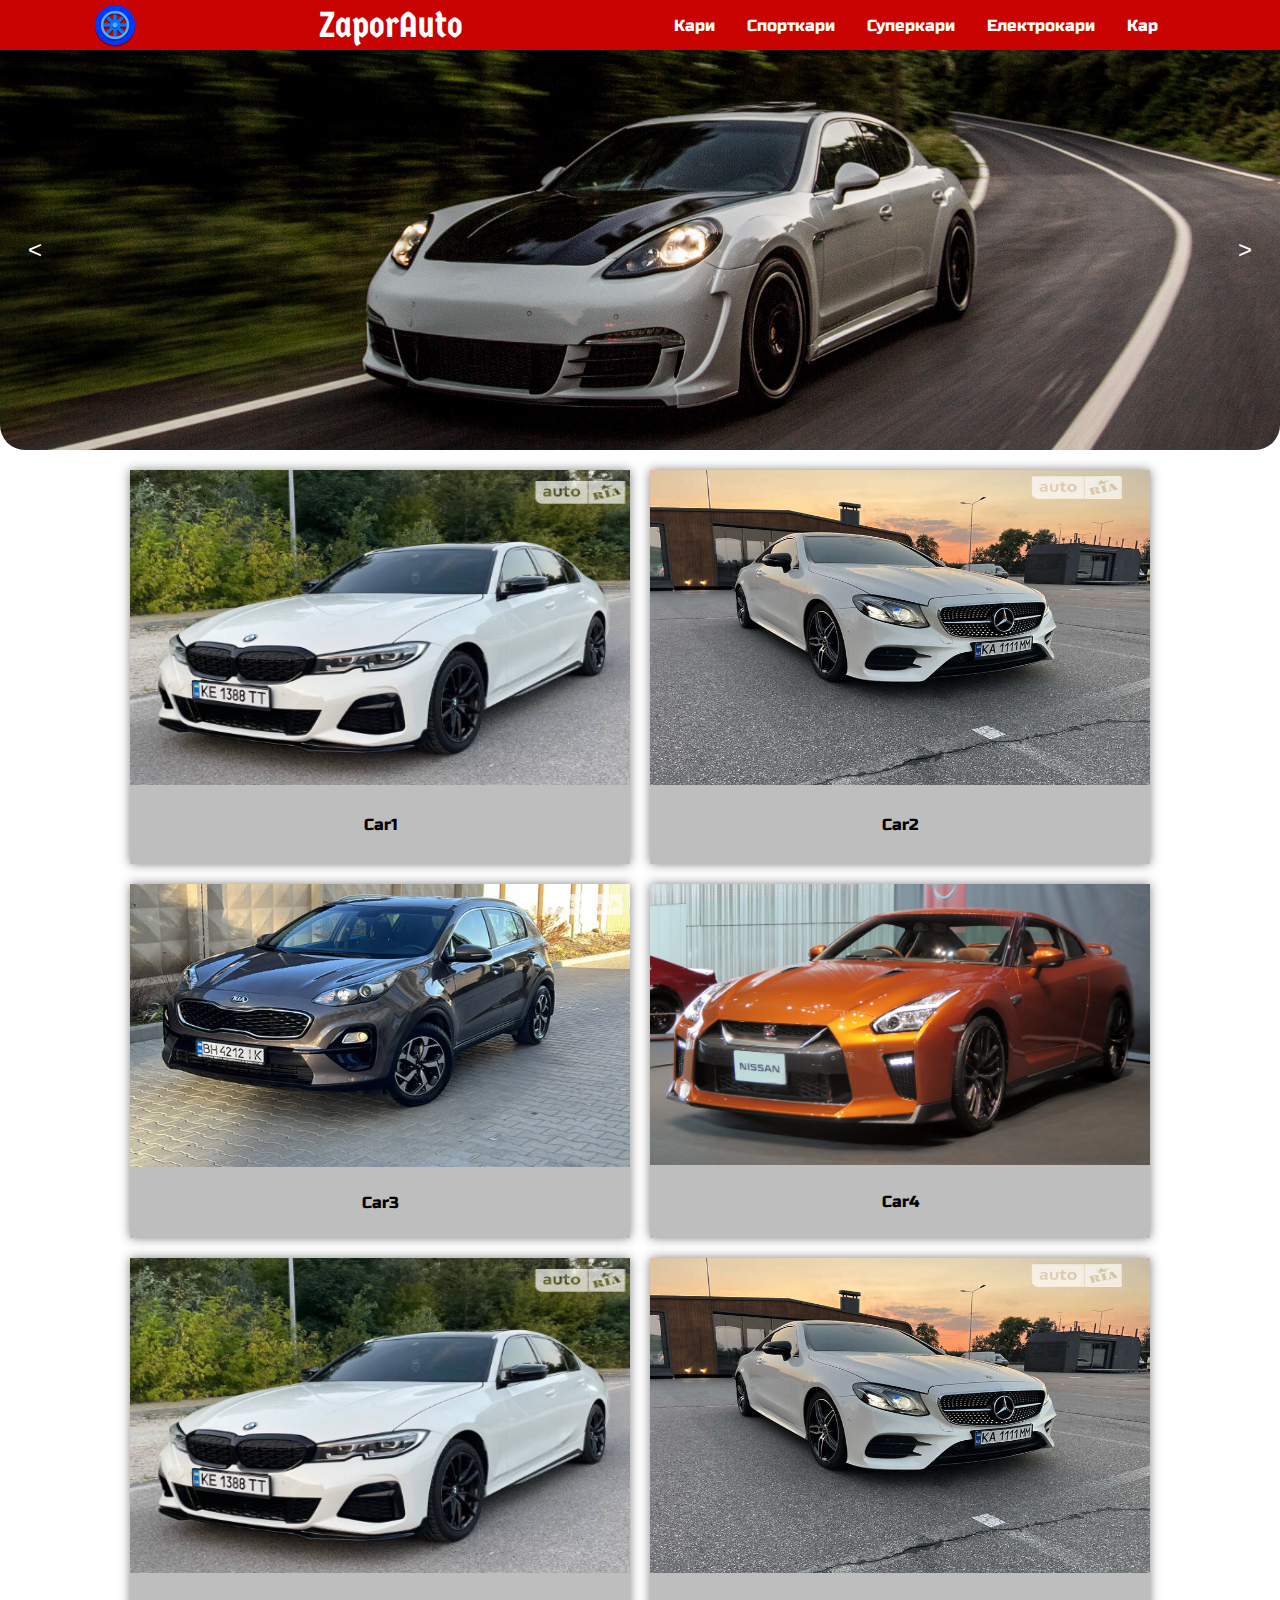
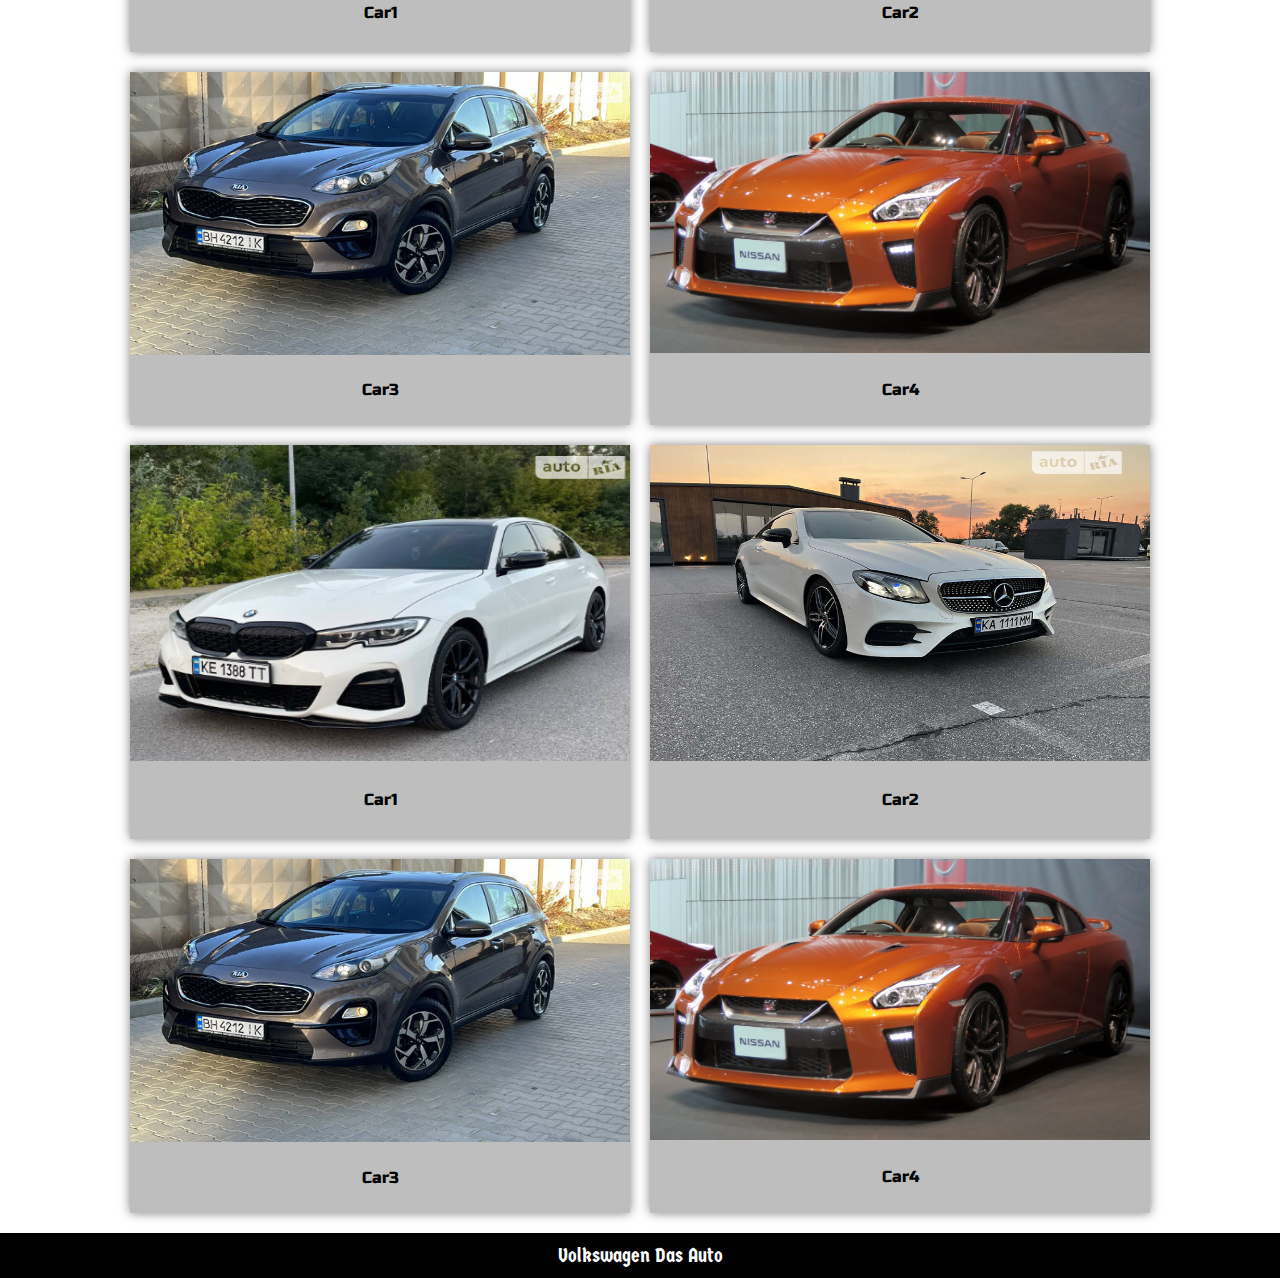
==== index.html @ 51cc4c0b "add files to repository" ====
<!DOCTYPE html>
<html lang="en">
<head>
    <meta charset="UTF-8">
    <meta name="viewport" content="width=device-width, initial-scale=1.0">
    <link rel="stylesheet" href="style.css">
    <link rel="shortcut icon" href="images/wheel_white.png" type="image/x-icon">
    <link type="image/png" sizes="16x16" rel="icon" href="img/icon.png">
    <link rel="preconnect" href="https://fonts.googleapis.com">
    <link rel="preconnect" href="https://fonts.gstatic.com" crossorigin>
    <link href="https://fonts.googleapis.com/css2?family=Russo+One&display=swap" rel="stylesheet">
    <link rel="preconnect" href="https://fonts.googleapis.com">
    <link rel="preconnect" href="https://fonts.gstatic.com" crossorigin>
    <link href="https://fonts.googleapis.com/css2?family=Germania+One&display=swap" rel="stylesheet">
    
    <title>Steerling</title>
</head>
<body>
       <header> <!-- Р. Міщенко -->
            <a class="logo" href=""><img class="logo-img" src="img/logo.png" alt=""></a>
            <div class="headtext"> ZaporAuto </div>
            <section class="top-nav">
                <input id="menu-toggle" type="checkbox" />
                <label class='menu-button-container' for="menu-toggle">
                    <div class="circle"></div>
                <div class='menu-button'></div>
                </label>
                <ul class="menu">
                <li class="menu-point">Кари</li>
                <li class="menu-point">Спорткари</li>
                <li class="menu-point">Суперкари</li>
                <li class="menu-point">Електрокари</li>
                <li class="menu-point">Кар</li>
                </ul>
            </section>
       </header>
        <div class="slider-container">
            <div class="slider">
                <img src="img/image1.jpg" alt="auto1">
                <img src="img/image2.jpg" alt="auto2">
                <img src="img/image3.jpg" alt="auto3">
            </div>
            <button class="prev-button" aria-label="next">&lt;</button>
            <button class="next-button" aria-label="prev">&gt</button>
        </div>
       <div class="vitrina">   


        <div class="auto"><img class="auto-img" src="img/auto1.jpg" alt=""> <div class="auto-text">Car1</div> </div>
        <div class="auto"><img class="auto-img" src="img/auto2.jpg" alt=""> <div class="auto-text">Car2</div> </div>
        <div class="auto"><img class="auto-img" src="img/auto3.jpg" alt=""> <div class="auto-text">Car3</div> </div>
        <div class="auto"><img class="auto-img" src="img/auto4.jpg" alt=""> <div class="auto-text">Car4</div> </div>
        <div class="auto"><img class="auto-img" src="img/auto1.jpg" alt=""> <div class="auto-text">Car1</div> </div>
        <div class="auto"><img class="auto-img" src="img/auto2.jpg" alt=""> <div class="auto-text">Car2</div> </div>
        <div class="auto"><img class="auto-img" src="img/auto3.jpg" alt=""> <div class="auto-text">Car3</div> </div>
        <div class="auto"><img class="auto-img" src="img/auto4.jpg" alt=""> <div class="auto-text">Car4</div> </div>
        <div class="auto"><img class="auto-img" src="img/auto1.jpg" alt=""> <div class="auto-text">Car1</div> </div>
        <div class="auto"><img class="auto-img" src="img/auto2.jpg" alt=""> <div class="auto-text">Car2</div> </div>
        <div class="auto"><img class="auto-img" src="img/auto3.jpg" alt=""> <div class="auto-text">Car3</div> </div>
        <div class="auto"><img class="auto-img" src="img/auto4.jpg" alt=""> <div class="auto-text">Car4</div> </div>
       </div>
       <footer>Volkswagen Das Auto</footer><!-- В.Тарабан -->
    <script src="script.js"></script>
</body>
</html>
---- style.css ----
body
{
    margin: 0;
    font-family: "Russo One", sans-serif;
    font-weight: 400;
    font-style: normal;

}

header
{
    background-color: rgb(201, 2, 2);
    height: 50px;
    display: flex;
    flex-direction: row;
    justify-content: space-around;
}

footer {
    display: flex;
    align-items: center;
    justify-content: center;
    background-color: rgb(0, 0, 0);
    height: 5vh;
    width: 100%;
    color:#ffffff;
    font-family: "Germania One", system-ui;
    font-weight: 400;
    font-style: normal;
    font-size: 20px;
}

.nav
{
    display: flex;
    flex-direction: row;
    align-items: center;
}

.nav-li
{
    margin: 10px;
    text-decoration: none;
    color: black;
}

.headtext
{
    font-size: 36px;
    text-align: center;
    display: flex;
    align-items: center;
    color: #ffffff;

    font-family: "Germania One", system-ui;
    font-weight: 400;
    font-style: normal;
}



.logo-img
{
    height: 100%;
}

.vitrina
{
    display: flex;
    flex-direction: row;
    justify-content: center;
    margin: 10px;
    flex-wrap: wrap;
}

.auto
{
    width: 500px;
    overflow: hidden;
    margin:10px;
    display: flex;
    flex-direction: column;
    justify-content: space-between;
    text-align: center;
    background-color: rgb(190, 190, 190);
    box-shadow: 0 0 10px rgba(0, 0, 0, 0.5);
}

.auto-img
{
    height: 80%;
}

.auto-text
{
    display: flex;
    width: 100%;
    height: 100%;
    justify-content: center;
    align-items: center;
}


  

@import url(https://fonts.googleapis.com/css?family=Raleway);
h2 {
  vertical-align: center;
  text-align: center;
}

html, body {
  margin: 0;
  height: 100%;
}

* {
 /* font-family: "Raleway";*/
  box-sizing: border-box;
}

.circle
{
    border-radius: 50%;
    width: 50px;
    height: 50px;
    background-color: #ffffff;
}

.top-nav {
  display: flex;
  flex-direction: row;
  align-items: center;
  justify-content: space-between;

  /*background: linear-gradient(to left, #f46b45, #eea849);*/
  /* W3C, IE 10+/ Edge, Firefox 16+, Chrome 26+, Opera 12+, Safari 7+ */
  color: #FFF;
  height: 50px;
  padding: 1em;
}

.menu {
  display: flex;
  flex-direction: row;
  list-style-type: none;
  margin: 0;
  padding: 0;
  z-index: 1;
}

.menu-point
{
    color: #ffffff;
    text-decoration: none;
    transition: all 0.5s ease;
}

.menu-point:hover
{
    color: #ffe600;
    text-decoration: underline;
}

.menu > li {
  margin: 0 1rem;
  overflow: hidden;
}

.menu-button-container {
  display: none;
  width: 30px;
  cursor: pointer;
  flex-direction: column;
  justify-content: center;
  align-items: center;
}

#menu-toggle {
  display: none;
}

.menu-button,
.menu-button::before,
.menu-button::after {
  display: block;
  background-color: #000000;
  position: absolute;
  height: 4px;
  width: 30px;
  transition: transform 1500ms cubic-bezier(0.23, 1, 0.32, 1);
  border-radius: 2px;
}

.menu-button::before {
  content: "";
  margin-top: -8px;
}

.menu-button::after {
  content: "";
  margin-top: 8px;
}

#menu-toggle:checked + .menu-button-container .menu-button::before {
  margin-top: 0px;
  transform: rotate(405deg);
}

#menu-toggle:checked + .menu-button-container .menu-button {
  background: rgba(255, 255, 255, 0);
}

#menu-toggle:checked + .menu-button-container .menu-button::after {
  margin-top: 0px;
  transform: rotate(-405deg);
}

@media (max-width: 700px) {
  .menu-button-container {
    display: flex;
  }

  .menu {
    position: absolute;
    top: 0;
    margin-top: 50px;
    left: 0;
    flex-direction: column;
    width: 100%;
    justify-content: center;
    align-items: center;
  }

  #menu-toggle ~ .menu li {
    height: 0;
    margin: 0;
    padding: 0;
    border: 0;
    transition: height 400ms cubic-bezier(0.23, 1, 0.32, 1);
  }

  #menu-toggle:checked ~ .menu li {
    border: 1px solid #333;
    height: 2.5em;
    padding: 0.5em;
    transition: height 400ms cubic-bezier(0.23, 1, 0.32, 1);
  }

  .menu > li {
    display: flex;
    justify-content: center;
    margin: 0;
    padding: 0.5em 0;
    width: 100%;
    color: white;
    background-color: #222;
  }

  .menu > li:not(:last-child) {
    border-bottom: 1px solid #444;
  }
}


/*NEW*/
.page-title {
  text-align: center;
}

.slider-container {
  position: relative;
  width: 100%;
  height: 400px;
  margin: 0 auto;
  overflow: hidden;
}


.slider img {
  width: 100%;
  height: 100%;
  object-fit: cover;
}

.prev-button,
.next-button {
  position: absolute;
  top: 50%;
  transform: translateY(-50%);
  width: 50px;
  height: 50px;
  background-color: transparent;
  border: none;
  font-size: 24px;
  color: white;
}

.prev-button {
  left: 10px;
}

.next-button {
  right: 10px;
}
.slider img {
  border-bottom-left-radius: 25px;
  border-bottom-right-radius: 25px;
  position: absolute;
  opacity: 0;
  transition: opacity 2s ease-in-out;
}

.slider img.active {
  opacity: 1;
}
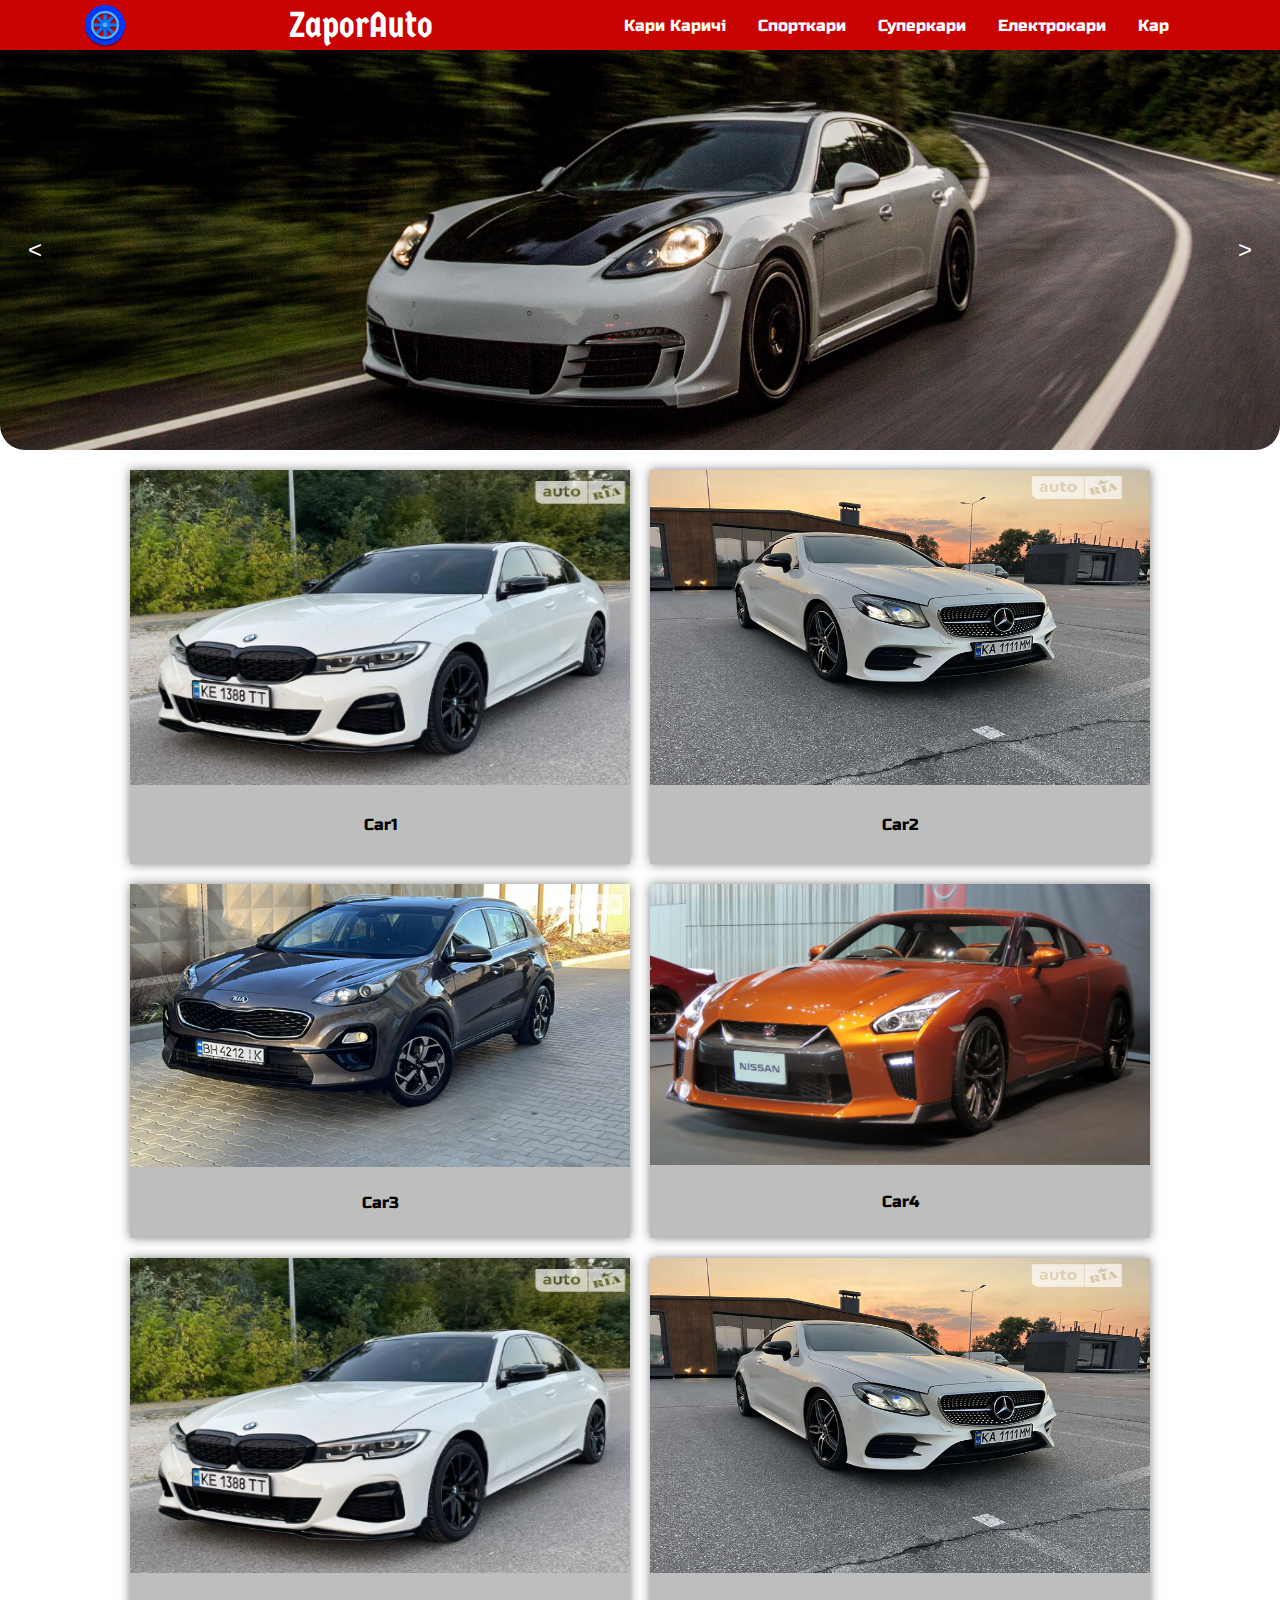
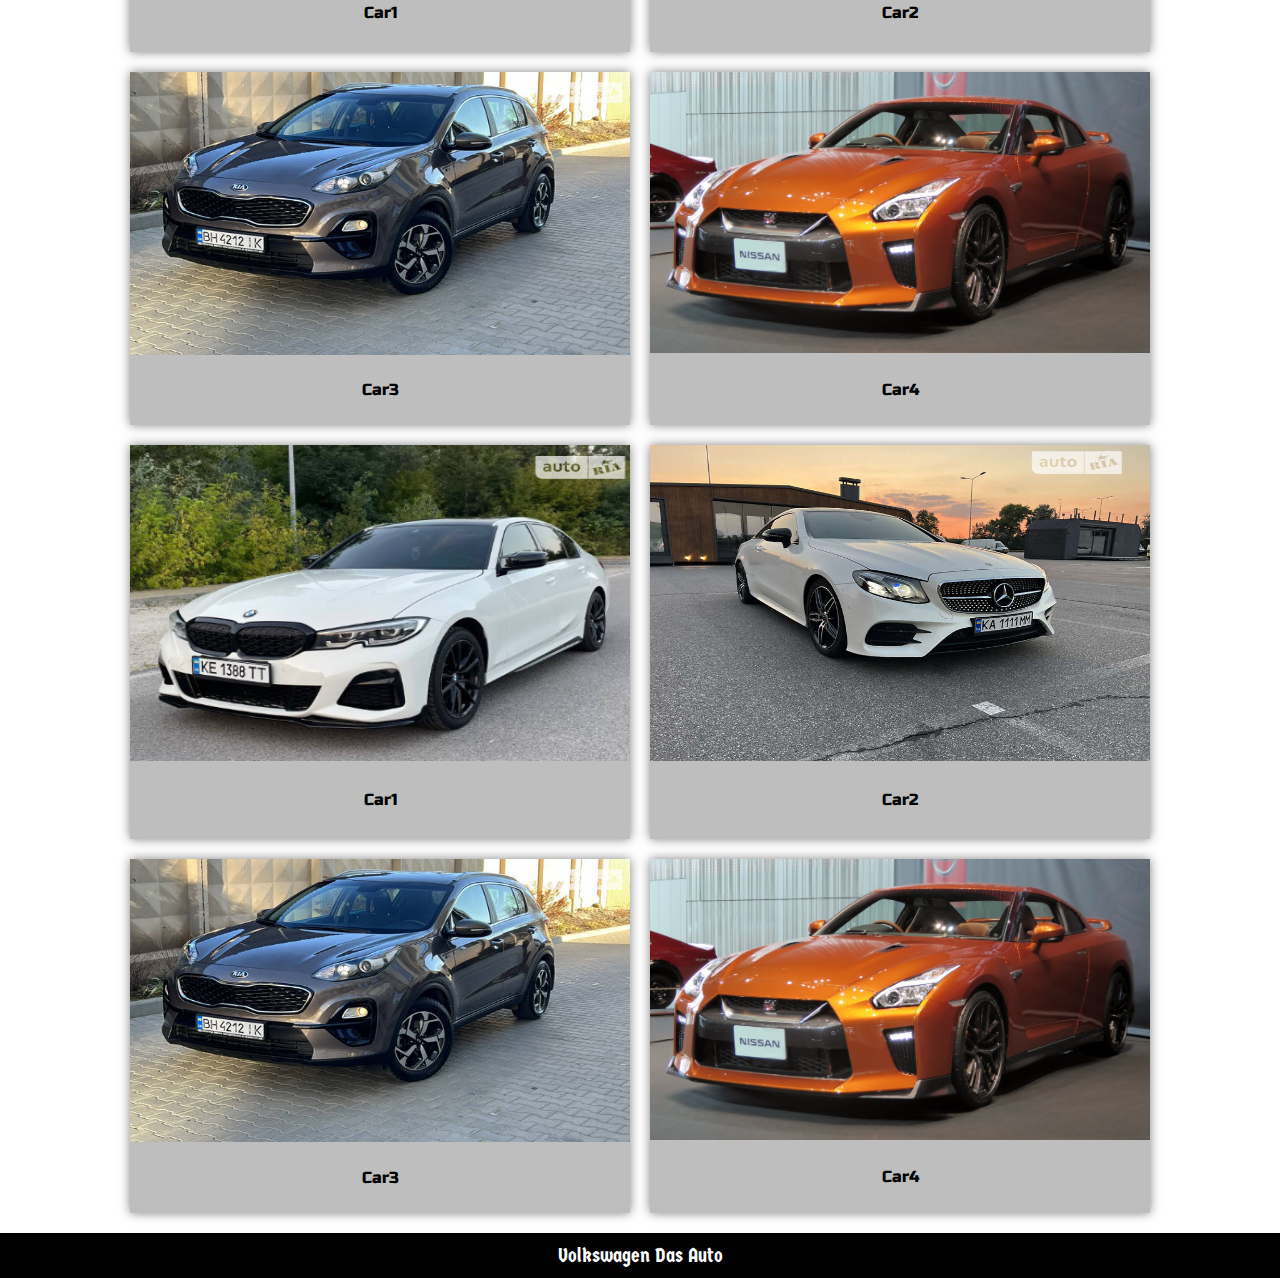
==== commit 2304c6f0: "test" ====
--- a/index.html
+++ b/index.html
@@ -26,7 +26,7 @@
                 <div class='menu-button'></div>
                 </label>
                 <ul class="menu">
-                <li class="menu-point">Кари</li>
+                <li class="menu-point">Кари Каричі</li>
                 <li class="menu-point">Спорткари</li>
                 <li class="menu-point">Суперкари</li>
                 <li class="menu-point">Електрокари</li>
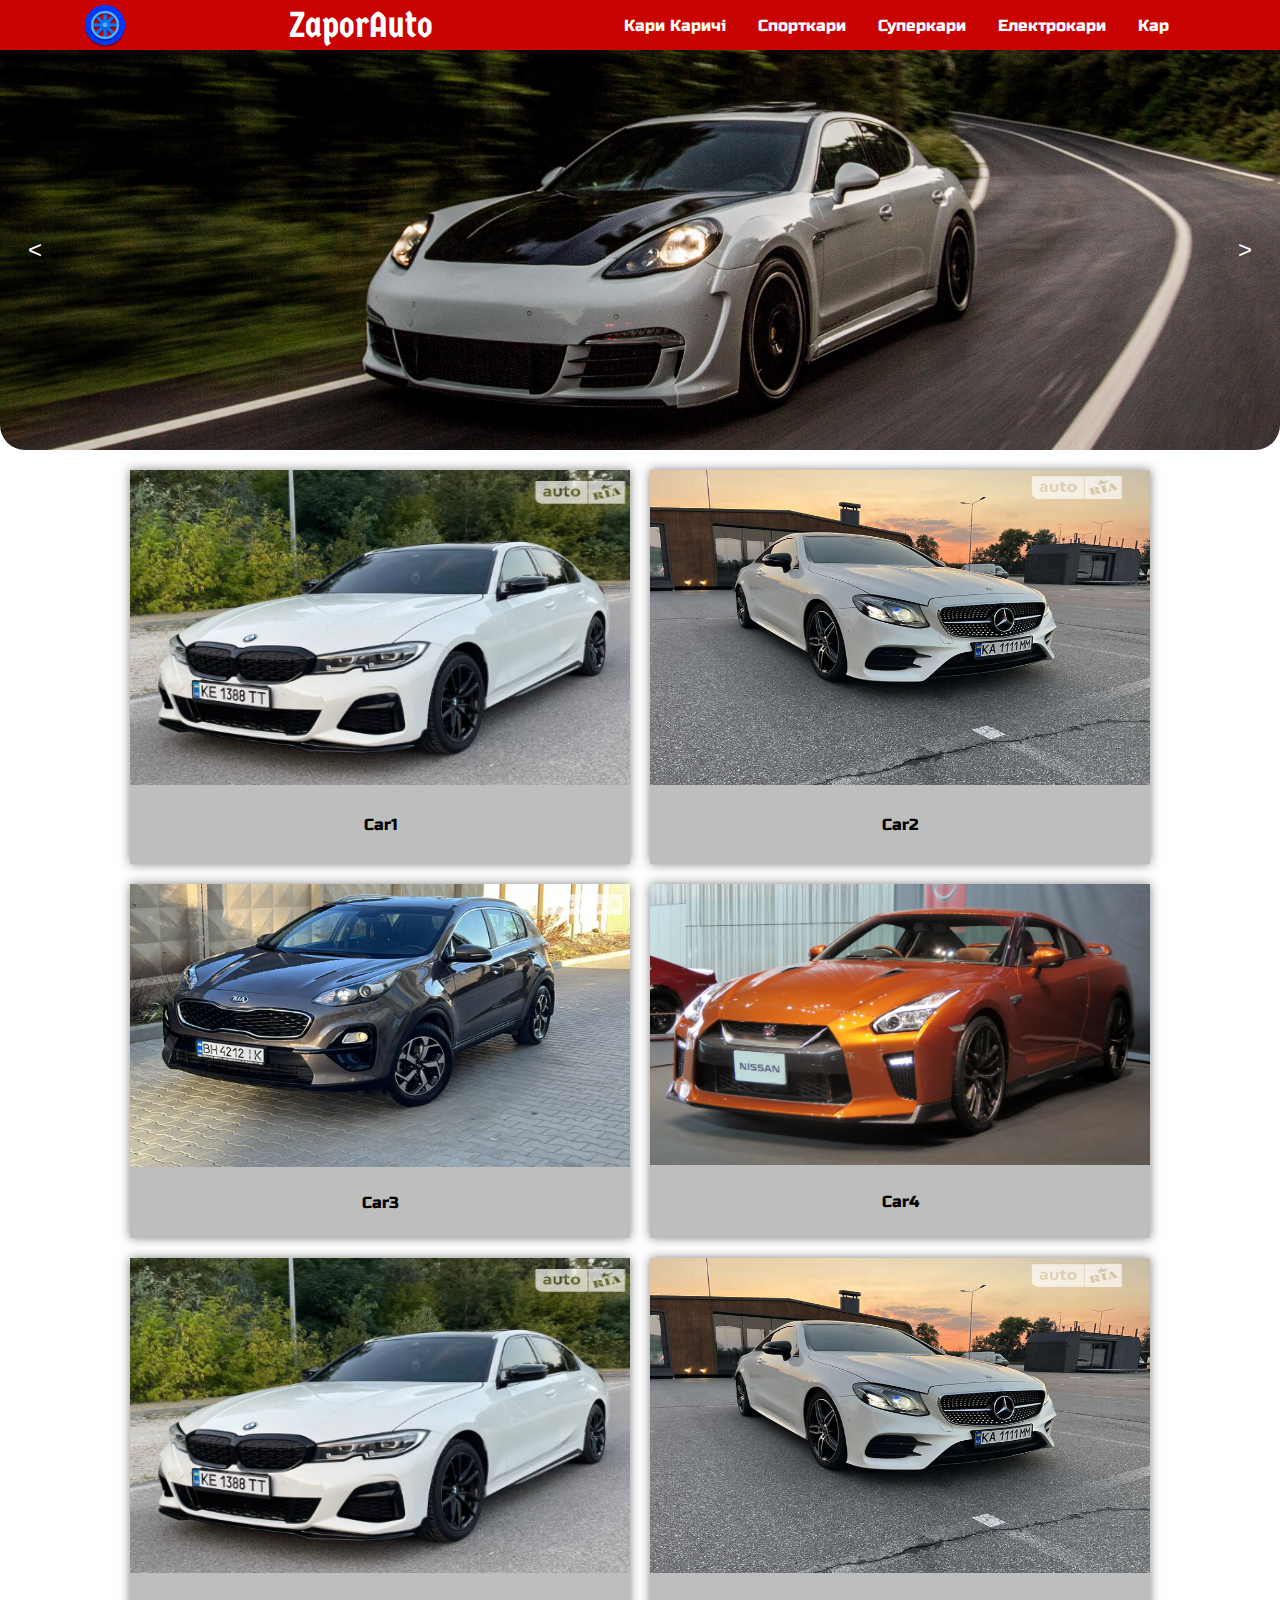
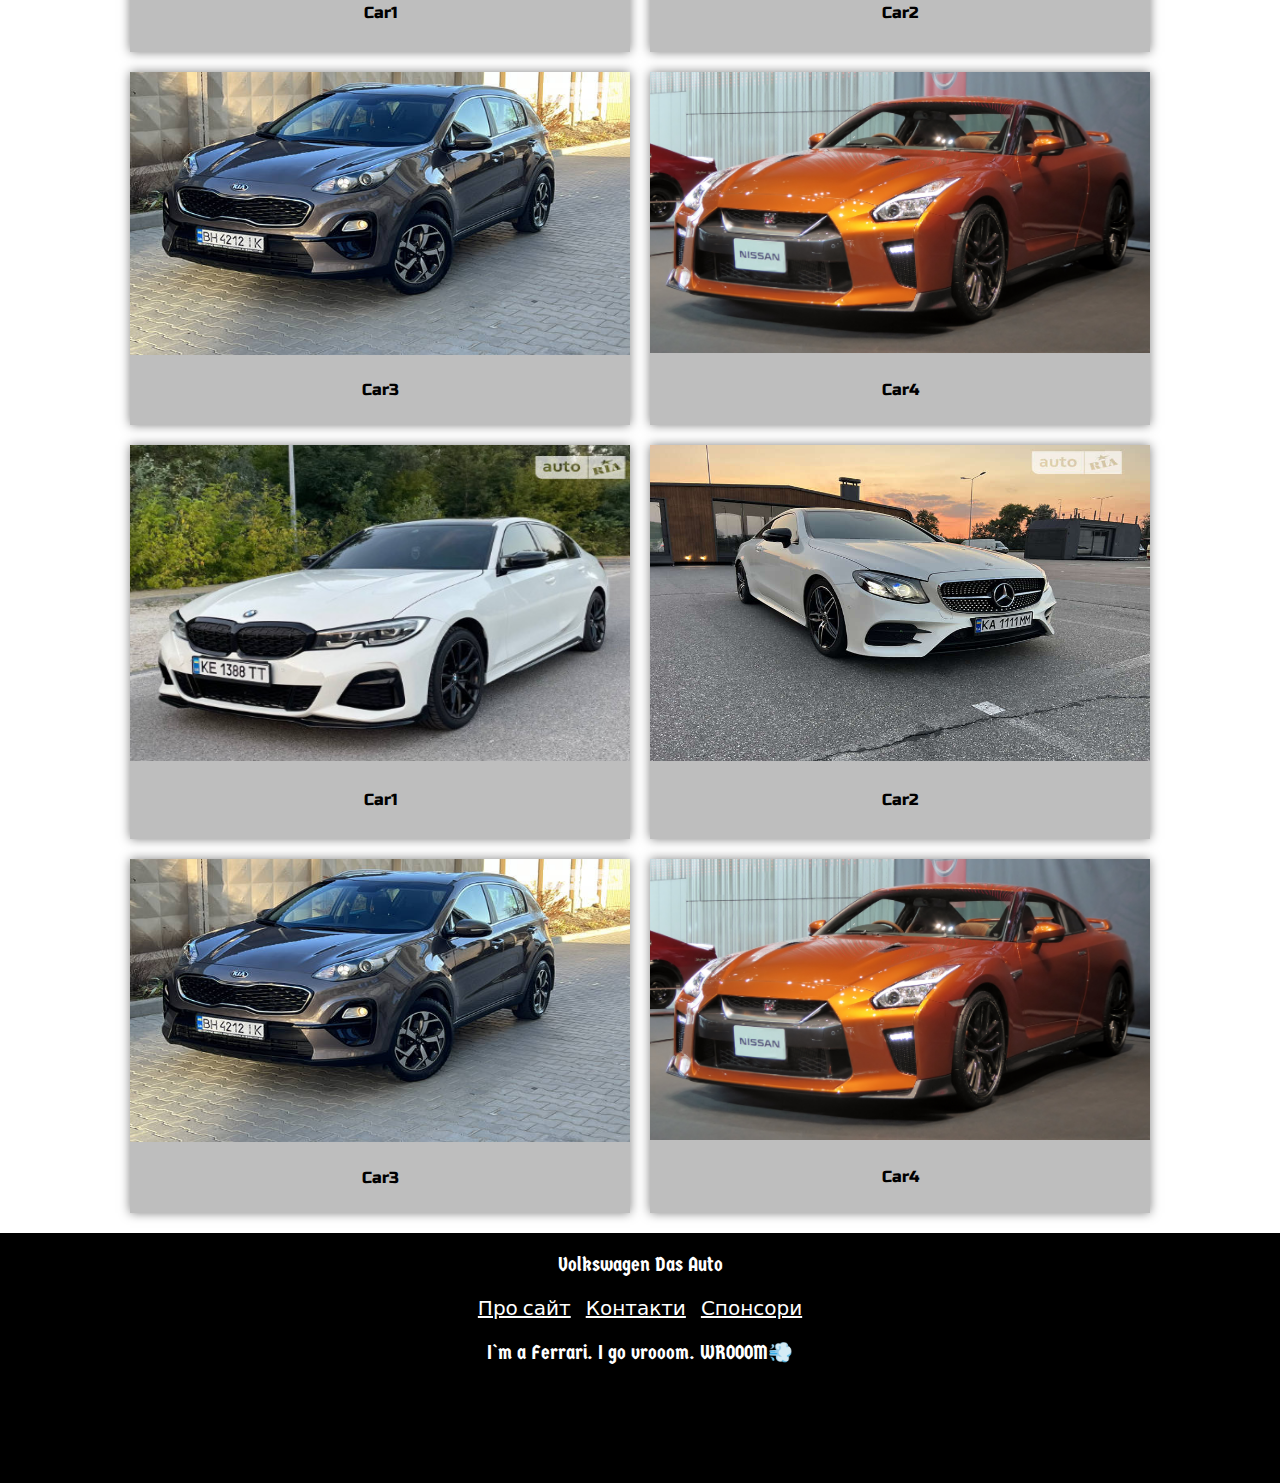
==== commit 983eb7da: "new_vers" ====
--- a/index.html
+++ b/index.html
@@ -59,7 +59,42 @@
         <div class="auto"><img class="auto-img" src="img/auto3.jpg" alt=""> <div class="auto-text">Car3</div> </div>
         <div class="auto"><img class="auto-img" src="img/auto4.jpg" alt=""> <div class="auto-text">Car4</div> </div>
        </div>
-       <footer>Volkswagen Das Auto</footer><!-- В.Тарабан -->
+       <footer>
+        <p style="color:white">
+            Volkswagen Das Auto</p>
+       
+        <div class="tabs">
+            <nav class="tabs__items">
+                <a href="#tab_01" class="tabs__item"><span>Про сайт</span></a>
+                <a href="#tab_02" class="tabs__item"><span>Контакти</span></a>
+                <a href="#tab_03" class="tabs__item"><span>Спонсори</span></a>
+            </nav>
+            <div class="tabs__body">
+                <div  class="tabs__block">
+                    <p class="footer_p">I`m a Ferrari. I go vrooom. WROOOM&#128168;</p>
+                </div>
+                <div class="tabs__block">
+                    <div class="footer_content">
+                    <div class="Emails"><p class="footer_p">Email:</p>
+                    <ul>
+                        <li> <a class="email" href="mailto:homurgin@gmail.com">>homurgin@gmail.com</a></li>
+                        <li> <a class="email" href="mailto:mr.galaxy2325@gmail.com">>mr.galaxy2325@gmail.com</a></li>
+                    </ul>
+                </div>
+                <div class="Telephones"><p class="footer_p">Telephone:</p>
+                    <ul>
+                        <li> <a class="email" href="tel: +380953088207">>+380 95 308 82 07</a></li>
+                        <li> <a class="email" href="tel: +380638728309">>+380 63 872 83 09</a></li>
+                    </ul>
+                </div>
+                </div>
+            </div>
+                <div class="tabs__block">
+                   <p class="footer_p">Конфісковані машини.</p>
+                </div>
+            </div>
+        </div>
+       </footer><!-- В.Тарабан -->
     <script src="script.js"></script>
 </body>
 </html>
--- a/style.css
+++ b/style.css
@@ -17,26 +17,46 @@
 }
 
 footer {
-    display: flex;
-    align-items: center;
-    justify-content: center;
-    background-color: rgb(0, 0, 0);
-    height: 5vh;
-    width: 100%;
-    color:#ffffff;
-    font-family: "Germania One", system-ui;
-    font-weight: 400;
-    font-style: normal;
-    font-size: 20px;
-}
-
-.nav
-{
-    display: flex;
-    flex-direction: row;
-    align-items: center;
-}
-
+  display: flex;
+    height: 250px;
+  flex-direction: column;
+  align-items: center;
+  background-color: rgb(0, 0, 0);
+  font-family: "Germania One", system-ui;
+  font-size: 20px;
+}
+
+.footer_content {
+  display: flex;
+
+  flex-direction: row;
+  justify-content: center;
+  align-items: center;
+}
+
+@media screen and (max-width: 600px) {
+  .footer_content {
+    flex-direction: column;
+  }
+}
+
+.footer_p {
+  color: #FFF;
+}
+
+ul {
+  list-style-type: none;
+}
+
+.nav {
+  display: flex;
+  flex-direction: row;
+  align-items: center;
+}
+
+a {
+  color: #FFF;
+}
 .nav-li
 {
     margin: 10px;
@@ -263,7 +283,7 @@
 }
 
 
-/*NEW*/
+/*NEW!*/
 .page-title {
   text-align: center;
 }
@@ -313,4 +333,23 @@
 
 .slider img.active {
   opacity: 1;
-}+}
+
+
+/*TABS*/
+.tabs {
+  width: 100%;
+  display: flex;
+  justify-content: center;
+  align-items: center;
+  flex-direction: column;
+}
+.tabs__item{
+margin-right: 5px;
+margin-left:5px;
+}
+.tabs__items {
+justify-content: center;
+  align-items: center;
+  flex-direction: column;
+}
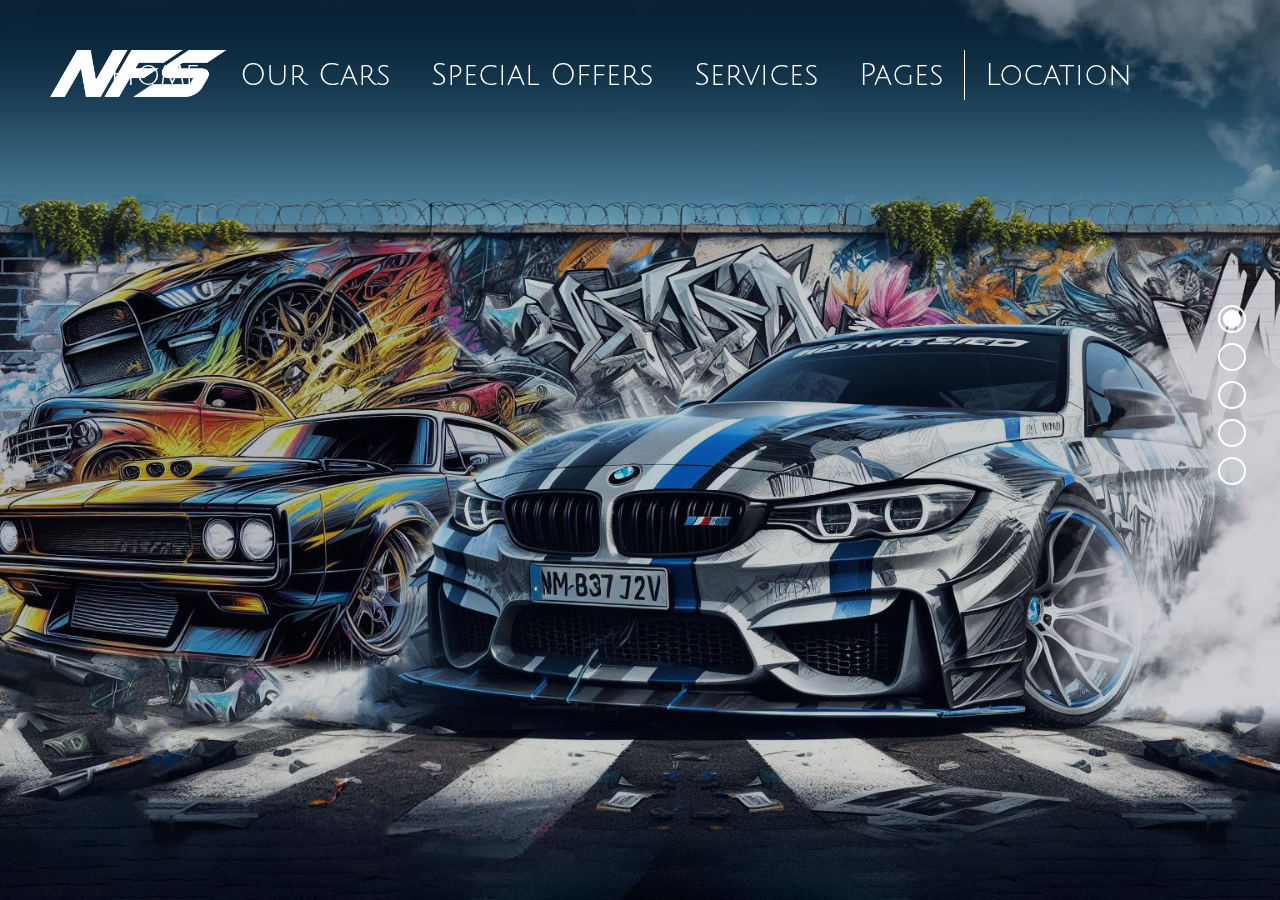
==== commit 12c0aede: "Remaster" ====
--- a/index.html
+++ b/index.html
@@ -1,100 +1,71 @@
 <!DOCTYPE html>
 <html lang="en">
+
 <head>
     <meta charset="UTF-8">
     <meta name="viewport" content="width=device-width, initial-scale=1.0">
-    <link rel="stylesheet" href="style.css">
-    <link rel="shortcut icon" href="images/wheel_white.png" type="image/x-icon">
-    <link type="image/png" sizes="16x16" rel="icon" href="img/icon.png">
+    <title>Document</title>
+    <link rel="stylesheet" href="/css/slider.css">
+    <link rel="stylesheet" href="/css/styles.css">
     <link rel="preconnect" href="https://fonts.googleapis.com">
     <link rel="preconnect" href="https://fonts.gstatic.com" crossorigin>
-    <link href="https://fonts.googleapis.com/css2?family=Russo+One&display=swap" rel="stylesheet">
-    <link rel="preconnect" href="https://fonts.googleapis.com">
-    <link rel="preconnect" href="https://fonts.gstatic.com" crossorigin>
-    <link href="https://fonts.googleapis.com/css2?family=Germania+One&display=swap" rel="stylesheet">
-    
-    <title>Steerling</title>
+    <link href="https://fonts.googleapis.com/css2?family=Julius+Sans+One&display=swap" rel="stylesheet">
+    <script src="https://ajax.googleapis.com/ajax/libs/jquery/3.6.0/jquery.min.js"></script>
+
 </head>
+
 <body>
-       <header> <!-- Р. Міщенко -->
-            <a class="logo" href=""><img class="logo-img" src="img/logo.png" alt=""></a>
-            <div class="headtext"> ZaporAuto </div>
-            <section class="top-nav">
-                <input id="menu-toggle" type="checkbox" />
-                <label class='menu-button-container' for="menu-toggle">
-                    <div class="circle"></div>
-                <div class='menu-button'></div>
-                </label>
-                <ul class="menu">
-                <li class="menu-point">Кари Каричі</li>
-                <li class="menu-point">Спорткари</li>
-                <li class="menu-point">Суперкари</li>
-                <li class="menu-point">Електрокари</li>
-                <li class="menu-point">Кар</li>
+    <header>
+        <div class="header-content">
+            <div class="logo"> <img src="img/logo.png" class="logo-img"></div>
+            <nav class="head-nav">
+                <ul class="head-nav-ul">
+                    <li class="head-nav-elem"><a class="link-text" href="#">Home</a></li>
+                    <li class="head-nav-elem"><a class="link-text" href="#">Our Cars</a></li>
+                    <li class="head-nav-elem"><a class="link-text" href="#">Special Offers</a></li>
+                    <li class="head-nav-elem"><a class="link-text" href="#">Services</a></li>
+                    <li class="head-nav-elem"><a class="link-text" href="#">Pages</a></li>
+                    <li class="head-nav-elem">
+                        <div class="nav-line"></div>
+                    </li>
+                    <li class="head-nav-elem"><a class="link-text" href="#">Location</a></li>
+
                 </ul>
-            </section>
-       </header>
-        <div class="slider-container">
+            </nav>
+
+        </div>
+    </header>
+
+    <main>
+        <div id="cont" class="cont">
+            <div></div>
             <div class="slider">
-                <img src="img/image1.jpg" alt="auto1">
-                <img src="img/image2.jpg" alt="auto2">
-                <img src="img/image3.jpg" alt="auto3">
+                <div data-target="1" class="slide slide--1">
+                    <p></p>
+                    <div class="slide__darkbg slide--1__darkbg"></div>
+                </div>
+                <div data-target="2" class="slide slide--2">
+                    <div class="slide__darkbg slide--2__darkbg"></div>
+                </div>
+                <div data-target="3" class="slide slide--3">
+                    <div class="slide__darkbg slide--3__darkbg"></div>
+                </div>
+                <div data-target="4" class="slide slide--3">
+                    <div class="slide__darkbg slide--3__darkbg"></div>
+                </div>
+                <div data-target="5" class="slide slide--4">
+                    <div class="slide__darkbg slide--4__darkbg"></div>
+                </div>
             </div>
-            <button class="prev-button" aria-label="next">&lt;</button>
-            <button class="next-button" aria-label="prev">&gt</button>
+            <ul class="nav">
+
         </div>
-       <div class="vitrina">   
+    </main>
 
 
-        <div class="auto"><img class="auto-img" src="img/auto1.jpg" alt=""> <div class="auto-text">Car1</div> </div>
-        <div class="auto"><img class="auto-img" src="img/auto2.jpg" alt=""> <div class="auto-text">Car2</div> </div>
-        <div class="auto"><img class="auto-img" src="img/auto3.jpg" alt=""> <div class="auto-text">Car3</div> </div>
-        <div class="auto"><img class="auto-img" src="img/auto4.jpg" alt=""> <div class="auto-text">Car4</div> </div>
-        <div class="auto"><img class="auto-img" src="img/auto1.jpg" alt=""> <div class="auto-text">Car1</div> </div>
-        <div class="auto"><img class="auto-img" src="img/auto2.jpg" alt=""> <div class="auto-text">Car2</div> </div>
-        <div class="auto"><img class="auto-img" src="img/auto3.jpg" alt=""> <div class="auto-text">Car3</div> </div>
-        <div class="auto"><img class="auto-img" src="img/auto4.jpg" alt=""> <div class="auto-text">Car4</div> </div>
-        <div class="auto"><img class="auto-img" src="img/auto1.jpg" alt=""> <div class="auto-text">Car1</div> </div>
-        <div class="auto"><img class="auto-img" src="img/auto2.jpg" alt=""> <div class="auto-text">Car2</div> </div>
-        <div class="auto"><img class="auto-img" src="img/auto3.jpg" alt=""> <div class="auto-text">Car3</div> </div>
-        <div class="auto"><img class="auto-img" src="img/auto4.jpg" alt=""> <div class="auto-text">Car4</div> </div>
-       </div>
-       <footer>
-        <p style="color:white">
-            Volkswagen Das Auto</p>
-       
-        <div class="tabs">
-            <nav class="tabs__items">
-                <a href="#tab_01" class="tabs__item"><span>Про сайт</span></a>
-                <a href="#tab_02" class="tabs__item"><span>Контакти</span></a>
-                <a href="#tab_03" class="tabs__item"><span>Спонсори</span></a>
-            </nav>
-            <div class="tabs__body">
-                <div  class="tabs__block">
-                    <p class="footer_p">I`m a Ferrari. I go vrooom. WROOOM&#128168;</p>
-                </div>
-                <div class="tabs__block">
-                    <div class="footer_content">
-                    <div class="Emails"><p class="footer_p">Email:</p>
-                    <ul>
-                        <li> <a class="email" href="mailto:homurgin@gmail.com">>homurgin@gmail.com</a></li>
-                        <li> <a class="email" href="mailto:mr.galaxy2325@gmail.com">>mr.galaxy2325@gmail.com</a></li>
-                    </ul>
-                </div>
-                <div class="Telephones"><p class="footer_p">Telephone:</p>
-                    <ul>
-                        <li> <a class="email" href="tel: +380953088207">>+380 95 308 82 07</a></li>
-                        <li> <a class="email" href="tel: +380638728309">>+380 63 872 83 09</a></li>
-                    </ul>
-                </div>
-                </div>
-            </div>
-                <div class="tabs__block">
-                   <p class="footer_p">Конфісковані машини.</p>
-                </div>
-            </div>
-        </div>
-       </footer><!-- В.Тарабан -->
-    <script src="script.js"></script>
+    <footer></footer>
 </body>
-</html>
+
+<script src="scripts/slider.js"></script>
+
+</html>--- a/css/slider.css
+++ b/css/slider.css
@@ -0,0 +1,242 @@
+.cont {
+	position: relative;
+	height: 100vh;
+	overflow: hidden;
+}
+
+.slider {
+	position: relative;
+	height: 100%;
+	transform: translate3d(0, 0, 0);
+	will-change: transform;
+	cursor: all-scroll;
+	user-select: none;
+}
+
+.slider.animation {
+	transition: transform 750ms ease-in-out;
+}
+
+.slider.animation .slide__darkbg {
+	transition: transform 750ms ease-in-out;
+}
+
+.slider.animation .slide__text {
+	transition: transform 750ms ease-in-out;
+}
+
+.slider.animation .slide__letter {
+	transition: transform 750ms ease-in-out;
+}
+
+.slide {
+	position: absolute;
+	top: 0;
+	width: 100%;
+	height: 100%;
+	overflow: hidden;
+}
+
+.slide--1 {
+	top: 0%;
+}
+
+.slide--2 {
+	top: 100%;
+}
+
+.slide--3 {
+	top: 200%;
+}
+
+.slide--4 {
+	top: 300%;
+}
+
+.slide--5 {
+	top: 400%;
+}
+
+.slide__darkbg {
+	position: absolute;
+	width: 100%;
+	height: 100%;
+	top: 0;
+	left: 0;
+	transform: translate3d(0, 0, 0);
+	will-change: transform;
+	z-index: 1;
+}
+
+
+.slide--1__darkbg {
+	left: 0%;
+	background: url("/img/1.jpg") center center no-repeat;
+	background-size: cover;
+	background-position: 0px center, 0px center;
+	transform: translate3d(0, 0, 0);
+	will-change: transform;
+}
+
+.slide--1__darkbg:after {
+	content: "";
+	position: absolute;
+	top: 0;
+	left: 0;
+	width: 100%;
+	height: 100%;
+	background-color: rgba(11, 15, 39, 0.2);
+}
+
+
+.slide--2__darkbg {
+	top: -50%;
+	background: url("https://s3-us-west-2.amazonaws.com/s.cdpn.io/537051/city--2-min-min.jpg") center center no-repeat;
+	background-size: cover;
+	background-position: 0px center, 0px center;
+	transform: translate3d(0, 0, 0);
+	will-change: transform;
+}
+
+.slide--2__darkbg:after {
+	content: "";
+	position: absolute;
+	top: 0;
+	left: 0;
+	width: 100%;
+	height: 100%;
+	background-color: rgba(11, 15, 39, 0.83);
+}
+
+
+.slide--3__darkbg {
+	top: -100%;
+	background: url("https://s3-us-west-2.amazonaws.com/s.cdpn.io/537051/city--3-min-min.jpg") center center no-repeat;
+	background-size: cover;
+	background-position: 0px center, 0px center;
+	transform: translate3d(0, 0, 0);
+	will-change: transform;
+}
+
+.slide--3__darkbg:after {
+	content: "";
+	position: absolute;
+	top: 0;
+	left: 0;
+	width: 100%;
+	height: 100%;
+	background-color: rgba(11, 15, 39, 0.83);
+}
+
+
+.slide--4__darkbg {
+	top: -150%;
+	background: url("https://s3-us-west-2.amazonaws.com/s.cdpn.io/537051/city--4-min-min.jpg") center center no-repeat;
+	background-size: cover;
+	background-position: 0px center, 0px center;
+	transform: translate3d(0, 0, 0);
+	will-change: transform;
+}
+
+.slide--4__darkbg:after {
+	content: "";
+	position: absolute;
+	top: 0;
+	left: 0;
+	width: 100%;
+	height: 100%;
+	background-color: rgba(11, 15, 39, 0.83);
+}
+
+
+.slide--5__darkbg {
+	top: -200%;
+	background: url("https://s3-us-west-2.amazonaws.com/s.cdpn.io/537051/city--5-min-min.jpg") center center no-repeat;
+	background-size: cover;
+	background-position: 0px center, 0px center;
+	transform: translate3d(0, 0, 0);
+	will-change: transform;
+}
+
+.slide--5__darkbg:after {
+	content: "";
+	position: absolute;
+	top: 0;
+	left: 0;
+	width: 100%;
+	height: 100%;
+	background-color: rgba(11, 15, 39, 0.83);
+}
+
+
+.nav {
+	position: absolute;
+	bottom: 45%;
+	right: 0%;
+	transform: translateX(-50%);
+	list-style-type: none;
+	z-index: 2;
+}
+
+.nav__slide {
+	position: relative;
+	/* display: inline-block; */
+	width: 28px;
+	height: 28px;
+	border-radius: 50%;
+	border: 2px solid #fff;
+	/* margin-left: 10px; */
+	cursor: pointer;
+	margin: 10px;
+}
+
+@media screen and (max-width: 400px) {
+	.nav__slide {
+		width: 22px;
+		height: 22px;
+	}
+}
+
+.nav__slide:hover:after {
+	transform: translate(-50%, -50%) scale(1, 1);
+	opacity: 1;
+}
+
+.nav__slide:after {
+	content: "";
+	position: absolute;
+	top: 50%;
+	left: 50%;
+	transform: translate(-50%, -50%) scale(0, 0);
+	width: 75%;
+	height: 75%;
+	border-radius: 50%;
+	background-color: #fff;
+	opacity: 0;
+	transition: 300ms;
+}
+
+
+.nav-active:after {
+	transform: translate(-50%, -50%) scale(1, 1);
+	opacity: 1;
+}
+
+
+html {
+	box-sizing: border-box;
+	font-family: "Open Sans", sans-serif;
+}
+
+*,
+*:before,
+*:after {
+	box-sizing: inherit;
+	margin: 0;
+	padding: 0;
+}
+
+body {
+	background-color: #000;
+	overflow: hidden;
+}--- a/css/styles.css
+++ b/css/styles.css
@@ -0,0 +1,50 @@
+header {
+    width: 100%;
+    position: absolute;
+    z-index: 3;
+}
+
+.header-content {
+    width: 100%;
+    display: flex;
+    justify-content: space-between;
+    align-items: center;
+    padding: 50px;
+}
+
+.logo-img {
+    width: 15%;
+}
+
+.head-nav {
+    position: absolute;
+    right: 10%;
+}
+
+.nav-line {
+    content: " ";
+    width: 1px;
+    height: 100%;
+    background-color: white;
+}
+
+.head-nav-ul {
+    display: flex;
+    align-items: center;
+}
+
+.head-nav-elem {
+    list-style-type: none;
+    display: inline-flex;
+    font-family: "Julius Sans One", sans-serif;
+    font-weight: 100;
+    font-size: 30px;
+    height: 50px;
+    align-items: center;
+}
+
+.link-text {
+    text-decoration: none;
+    color: white;
+    margin-inline: 20px;
+}